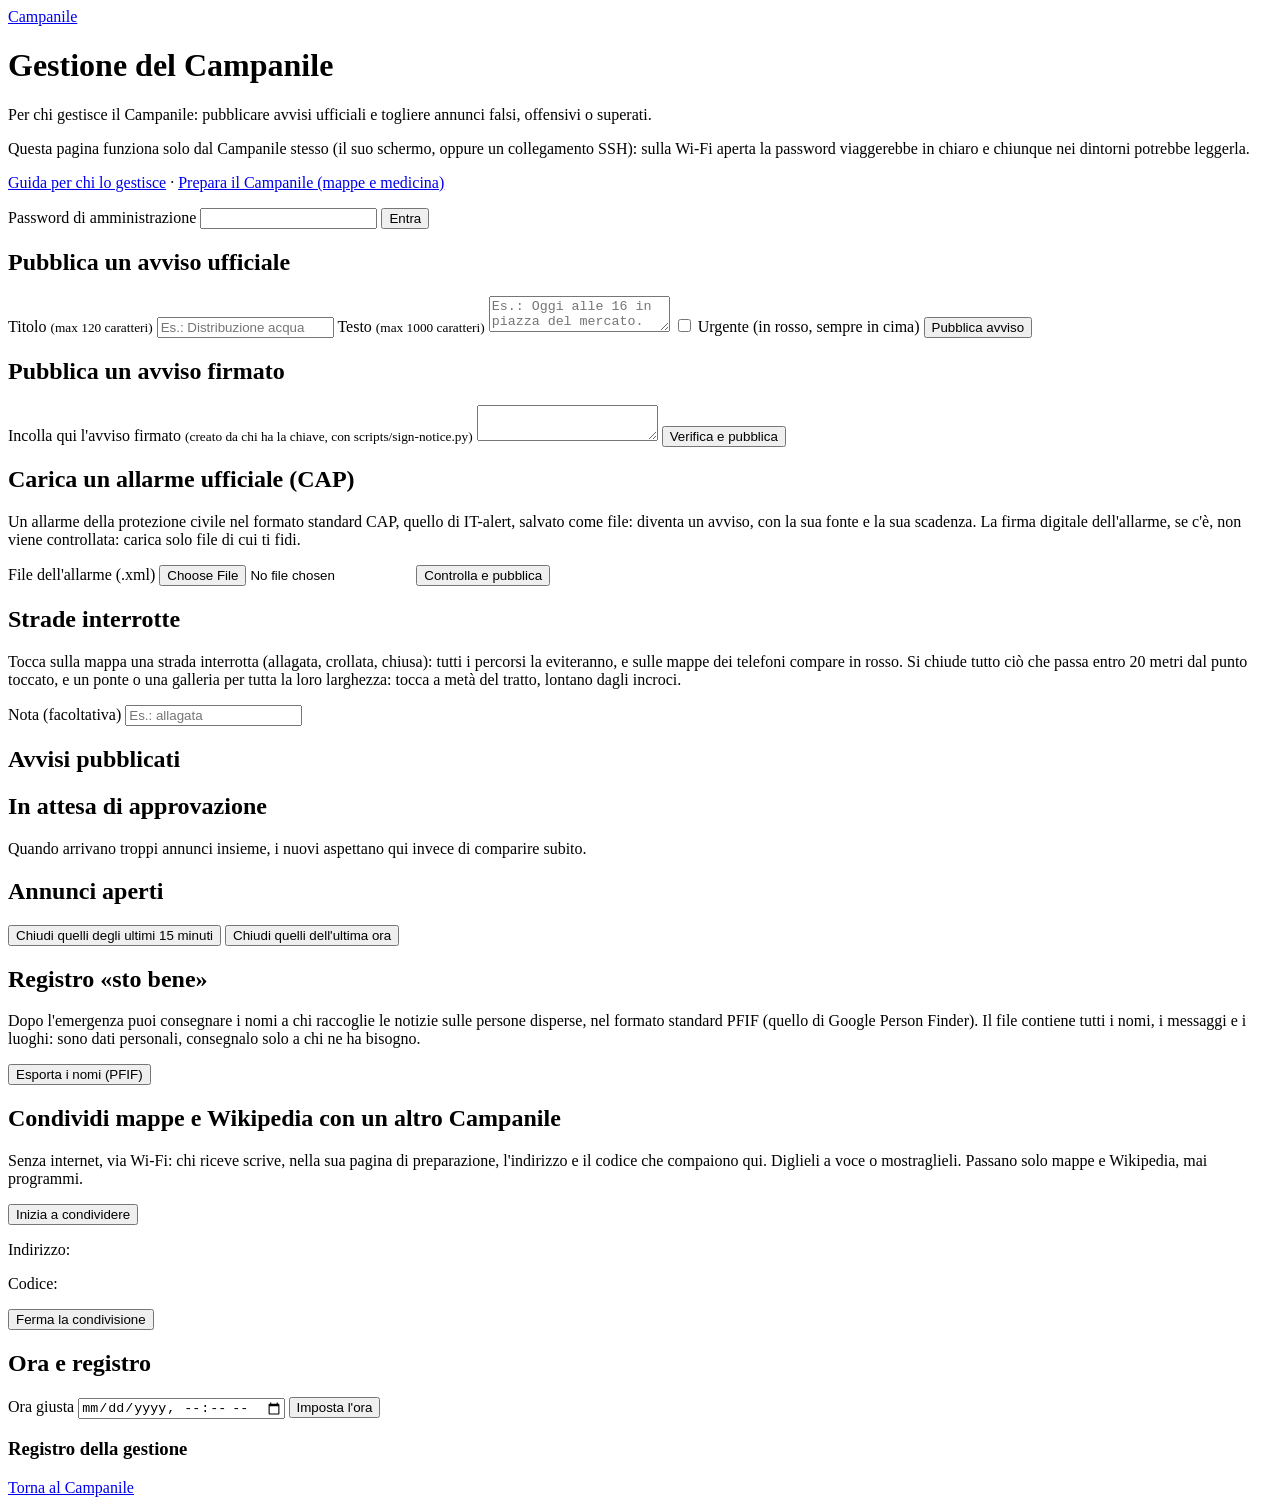
==== campanile/web/admin.html @ a26e3ae1 "Campanile 0.1: first public release" ====
<!doctype html>
<!-- DEVELOPED BY CARROTSTUDIO software house -->
<html lang="it">
<head>
  <meta charset="utf-8">
  <meta name="viewport" content="width=device-width, initial-scale=1">
  <meta name="robots" content="noindex">
  <title data-i18n-title="admin.page">Gestione &middot; Campanile</title>
  <link rel="icon" href="/favicon.svg" type="image/svg+xml">
  <link rel="stylesheet" href="/style.css">
  <link rel="stylesheet" href="/vendor/maplibre-gl.css">
  <script src="/vendor/pmtiles.js"></script>
  <script src="/vendor/basemaps.js"></script>
  <script type="module" src="/admin.js"></script>
</head>
<body>
  <header class="topbar"><a class="brand" href="/">Campanile</a></header>
  <main>
    <h1 data-i18n="admin.title">Gestione del Campanile</h1>
    <p class="subtitle" data-i18n="admin.subtitle">Per chi gestisce il Campanile: pubblicare avvisi ufficiali e togliere annunci falsi, offensivi o superati.</p>
    <div class="note" data-i18n="admin.local">Questa pagina funziona solo dal Campanile stesso (il suo schermo, oppure un collegamento SSH): sulla Wi-Fi aperta la password viaggerebbe in chiaro e chiunque nei dintorni potrebbe leggerla.</div>
    <p><a href="/guide.html" data-i18n="guide.link">Guida per chi lo gestisce</a><span id="setup-link" class="hidden"> &middot; <a href="/setup.html" data-i18n="setup.link">Prepara il Campanile (mappe e medicina)</a></span></p>
    <form class="panel" id="login">
      <label for="password" data-i18n="admin.password">Password di amministrazione</label>
      <input type="password" id="password" required autocomplete="current-password">
      <button type="submit" data-i18n="admin.login">Entra</button>
      <p class="result" id="login-result"></p>
    </form>
    <div id="admin-panel" class="hidden">
      <h2 data-i18n="admin.notice">Pubblica un avviso ufficiale</h2>
      <form class="panel" id="notice-form">
        <label for="notice-title"><span data-i18n="admin.notice.title">Titolo</span> <small data-i18n="admin.notice.title.hint">(max 120 caratteri)</small></label>
        <input type="text" id="notice-title" maxlength="120" required placeholder="Es.: Distribuzione acqua" data-i18n-ph="admin.notice.title.ph">
        <label for="notice-text"><span data-i18n="admin.notice.text">Testo</span> <small data-i18n="admin.notice.text.hint">(max 1000 caratteri)</small></label>
        <textarea id="notice-text" maxlength="1000" required placeholder="Es.: Oggi alle 16 in piazza del mercato. Portate contenitori." data-i18n-ph="admin.notice.text.ph"></textarea>
        <label><input type="checkbox" id="notice-urgent"> <span data-i18n="admin.notice.urgent">Urgente (in rosso, sempre in cima)</span></label>
        <button type="submit" data-i18n="admin.notice.submit">Pubblica avviso</button>
        <p class="result" id="notice-result"></p>
      </form>
      <div id="signed-section" class="hidden">
        <h2 data-i18n="admin.signed">Pubblica un avviso firmato</h2>
        <form class="panel" id="signed-form">
          <label for="signed-text"><span data-i18n="admin.signed.label">Incolla qui l'avviso firmato</span> <small data-i18n="admin.signed.hint">(creato da chi ha la chiave, con scripts/sign-notice.py)</small></label>
          <textarea id="signed-text" required spellcheck="false"></textarea>
          <button type="submit" data-i18n="admin.signed.submit">Verifica e pubblica</button>
          <p class="result" id="signed-result"></p>
        </form>
      </div>
      <h2 data-i18n="admin.cap">Carica un allarme ufficiale (CAP)</h2>
      <form class="panel" id="cap-form">
        <p data-i18n="admin.cap.text">Un allarme della protezione civile nel formato standard CAP, quello di IT-alert, salvato come file: diventa un avviso, con la sua fonte e la sua scadenza. La firma digitale dell'allarme, se c'è, non viene controllata: carica solo file di cui ti fidi.</p>
        <label for="cap-file" data-i18n="admin.cap.file">File dell'allarme (.xml)</label>
        <input type="file" id="cap-file" accept=".xml,.cap,application/xml,text/xml,application/cap+xml" required>
        <button type="submit" data-i18n="admin.cap.submit">Controlla e pubblica</button>
        <p class="result" id="cap-result"></p>
      </form>
      <h2 data-i18n="admin.roads">Strade interrotte</h2>
      <div class="panel">
        <p data-i18n="admin.roads.text">Tocca sulla mappa una strada interrotta (allagata, crollata, chiusa): tutti i percorsi la eviteranno, e sulle mappe dei telefoni compare in rosso. Si chiude tutto ciò che passa entro 20 metri dal punto toccato, e un ponte o una galleria per tutta la loro larghezza: tocca a metà del tratto, lontano dagli incroci.</p>
        <label for="road-note"><span data-i18n="admin.roads.note">Nota (facoltativa)</span></label>
        <input type="text" id="road-note" maxlength="120" placeholder="Es.: allagata" data-i18n-ph="admin.roads.note.ph">
        <div id="road-map" class="road-map"></div>
        <p class="result" id="road-result"></p>
      </div>
      <div id="roads"></div>
      <h2 data-i18n="admin.notices">Avvisi pubblicati</h2>
      <div id="notices"></div>
      <h2 data-i18n="admin.pending">In attesa di approvazione</h2>
      <p class="meta" data-i18n="admin.pending.sub">Quando arrivano troppi annunci insieme, i nuovi aspettano qui invece di comparire subito.</p>
      <div id="pending"></div>
      <h2 data-i18n="admin.posts">Annunci aperti</h2>
      <p>
        <button type="button" class="secondary" data-recent="15" data-i18n="admin.recent15">Chiudi quelli degli ultimi 15 minuti</button>
        <button type="button" class="secondary" data-recent="60" data-i18n="admin.recent60">Chiudi quelli dell'ultima ora</button>
      </p>
      <p class="result" id="bulk-result"></p>
      <div id="posts"></div>
      <h2 data-i18n="admin.people">Registro &laquo;sto bene&raquo;</h2>
      <div class="panel">
        <p data-i18n="admin.pfif.text">Dopo l'emergenza puoi consegnare i nomi a chi raccoglie le notizie sulle persone disperse, nel formato standard PFIF (quello di Google Person Finder). Il file contiene tutti i nomi, i messaggi e i luoghi: sono dati personali, consegnalo solo a chi ne ha bisogno.</p>
        <button type="button" class="secondary" id="pfif-export" data-i18n="admin.pfif.submit">Esporta i nomi (PFIF)</button>
        <p class="result" id="pfif-result"></p>
      </div>
      <div id="people"></div>
      <h2 data-i18n="admin.share">Condividi mappe e Wikipedia con un altro Campanile</h2>
      <div class="panel">
        <p data-i18n="admin.share.text">Senza internet, via Wi-Fi: chi riceve scrive, nella sua pagina di preparazione, l'indirizzo e il codice che compaiono qui. Diglieli a voce o mostraglieli. Passano solo mappe e Wikipedia, mai programmi.</p>
        <button type="button" id="share-start" data-i18n="admin.share.start">Inizia a condividere</button>
        <div id="share-on" class="hidden">
          <p class="meta" id="share-status"></p>
          <p><span data-i18n="admin.share.address">Indirizzo</span>: <strong id="share-address"></strong></p>
          <p><span data-i18n="admin.share.code">Codice</span>: <strong class="share-code" id="share-code"></strong></p>
          <button type="button" class="secondary" id="share-stop" data-i18n="admin.share.stop">Ferma la condivisione</button>
        </div>
      </div>
      <h2 data-i18n="admin.time">Ora e registro</h2>
      <div class="panel">
        <p id="clock-now"></p>
        <p class="result error hidden" id="clock-off"></p>
        <label for="clock-input"><span data-i18n="admin.time.label">Ora giusta</span></label>
        <input type="datetime-local" id="clock-input">
        <button type="button" class="secondary" id="clock-set" data-i18n="admin.time.set">Imposta l'ora</button>
        <p class="result" id="clock-result"></p>
        <p class="meta" id="keep"></p>
      </div>
      <h3 data-i18n="admin.log">Registro della gestione</h3>
      <div id="log"></div>
    </div>
  </main>
  <footer><a href="/" data-i18n="brand.home">Torna al Campanile</a> <nav class="lang" id="lang-switch"></nav></footer>
</body>
</html>
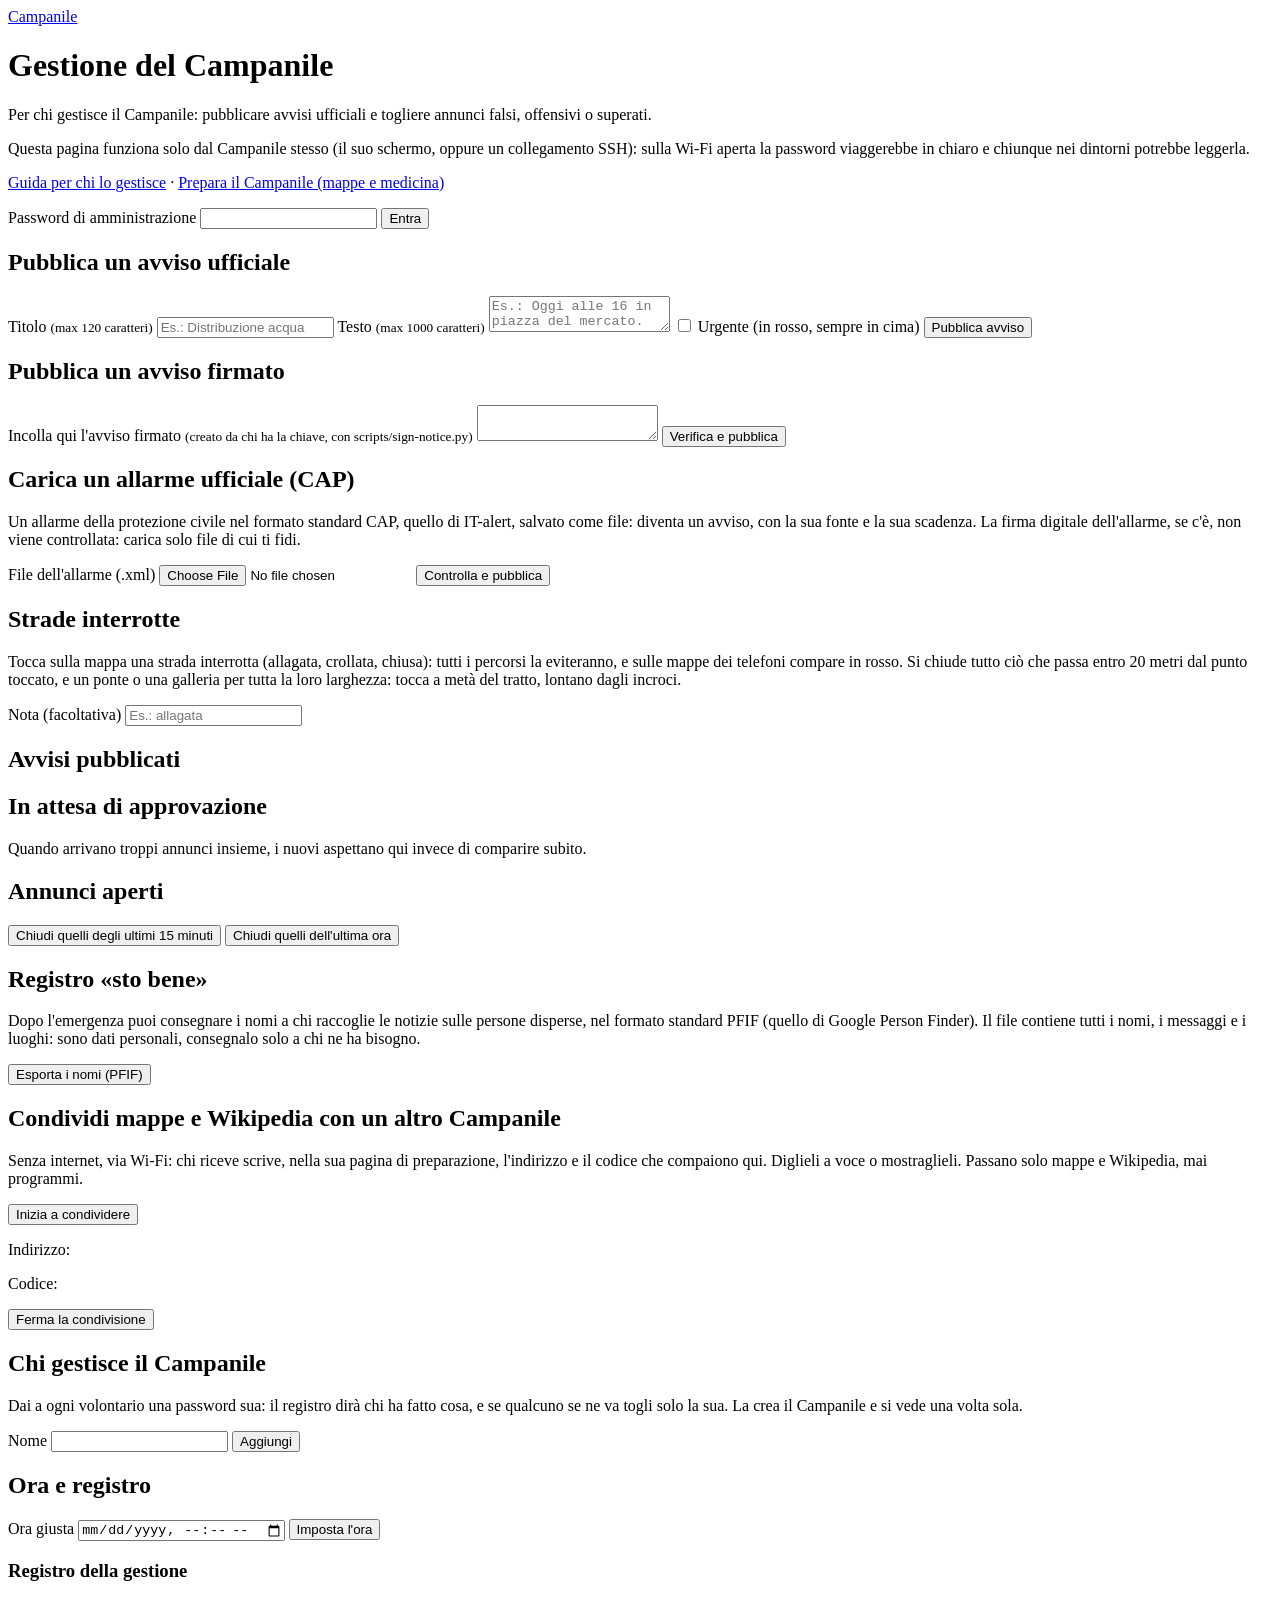
==== commit aeb494ac: "Campanile 0.1: first public release" ====
--- a/campanile/web/admin.html
+++ b/campanile/web/admin.html
@@ -93,6 +93,17 @@
           <button type="button" class="secondary" id="share-stop" data-i18n="admin.share.stop">Ferma la condivisione</button>
         </div>
       </div>
+      <div id="team-section" class="hidden">
+        <h2 data-i18n="admin.team">Chi gestisce il Campanile</h2>
+        <form class="panel" id="team-form">
+          <p data-i18n="admin.team.text">Dai a ogni volontario una password sua: il registro dirà chi ha fatto cosa, e se qualcuno se ne va togli solo la sua. La crea il Campanile e si vede una volta sola.</p>
+          <label for="team-name"><span data-i18n="admin.team.name">Nome</span></label>
+          <input type="text" id="team-name" maxlength="40" required autocomplete="off">
+          <button type="submit" data-i18n="admin.team.add">Aggiungi</button>
+          <p class="result" id="team-result"></p>
+        </form>
+        <div id="team"></div>
+      </div>
       <h2 data-i18n="admin.time">Ora e registro</h2>
       <div class="panel">
         <p id="clock-now"></p>
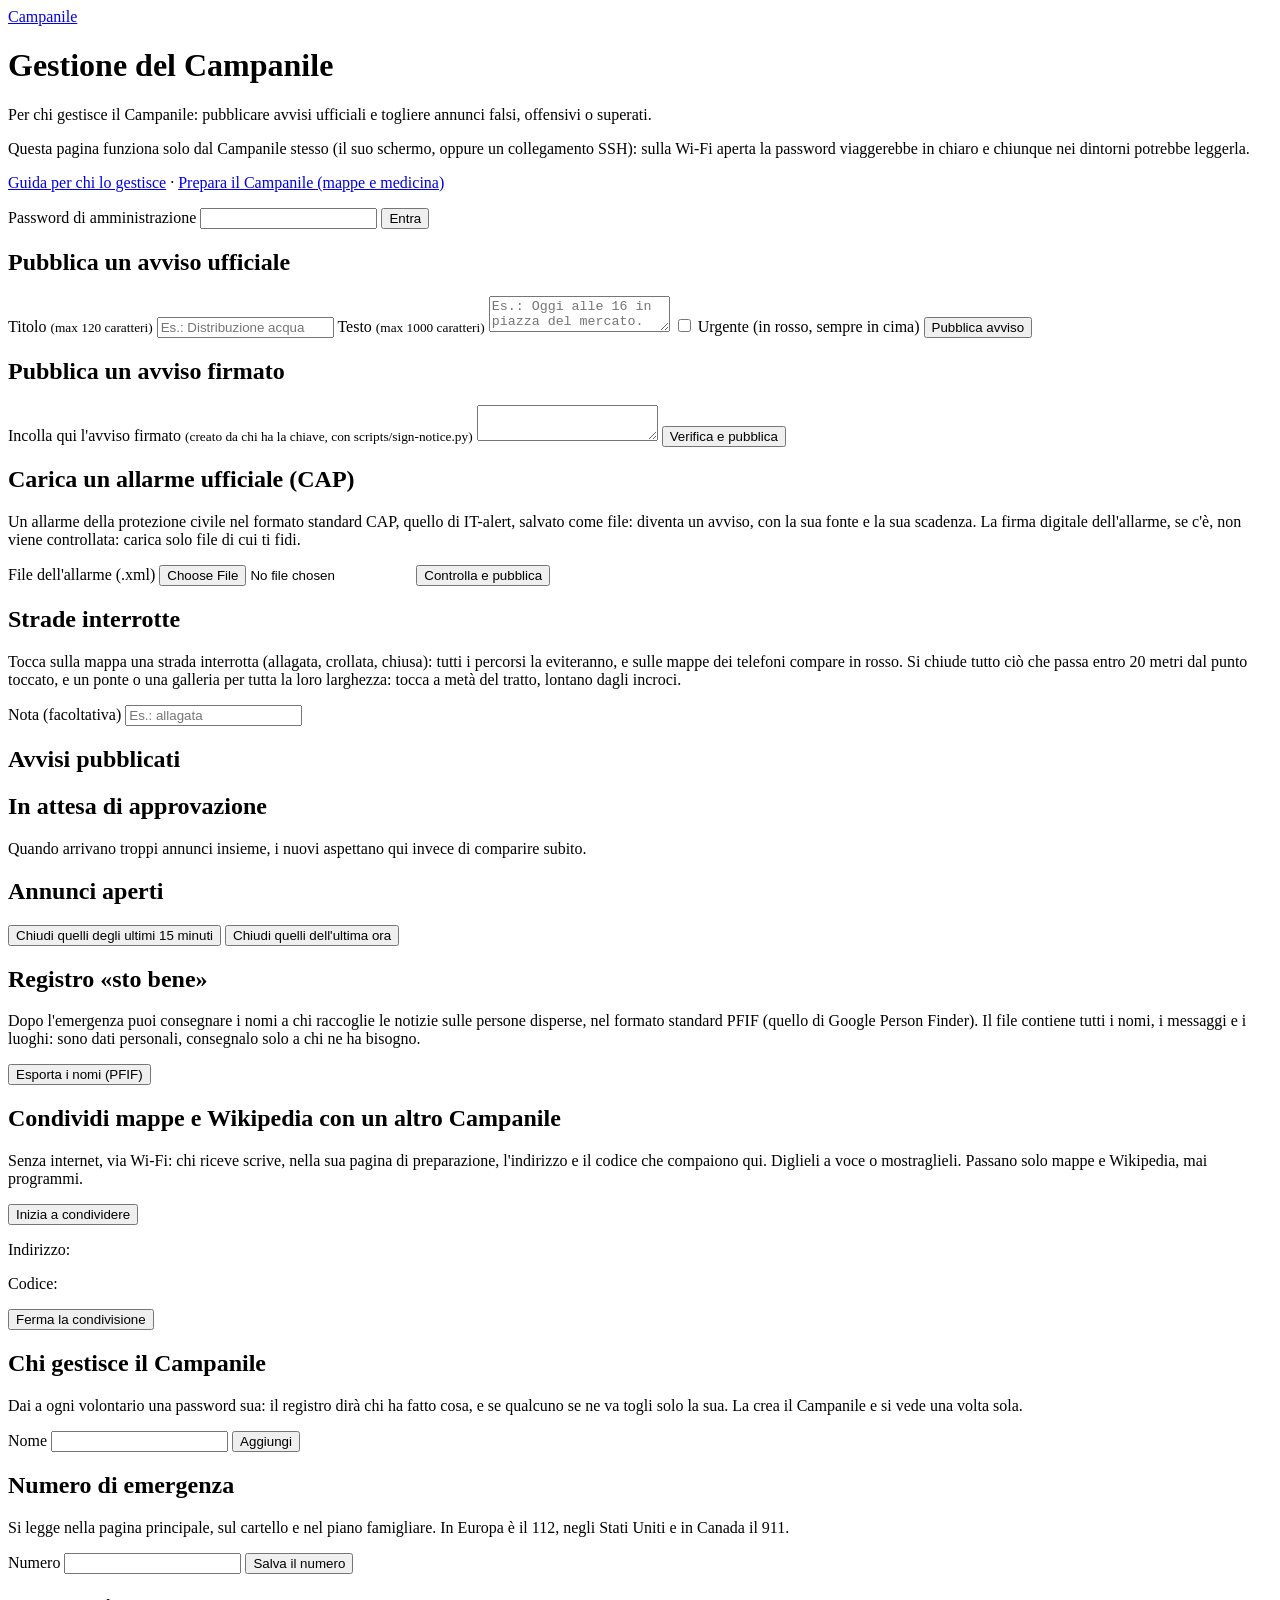
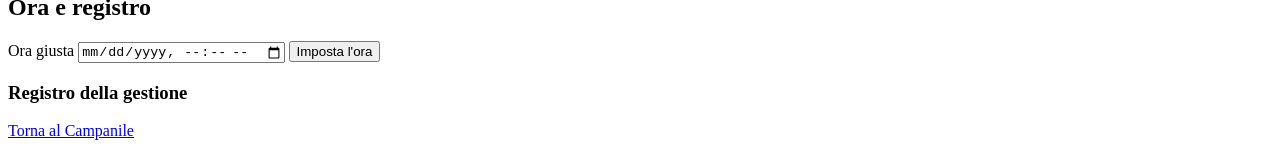
==== commit dd4d54a4: "Campanile 0.1: first public release" ====
--- a/campanile/web/admin.html
+++ b/campanile/web/admin.html
@@ -104,6 +104,14 @@
         </form>
         <div id="team"></div>
       </div>
+      <h2 data-i18n="admin.emergency">Numero di emergenza</h2>
+      <div class="panel">
+        <p data-i18n="admin.emergency.text">Si legge nella pagina principale, sul cartello e nel piano famigliare. In Europa &egrave; il 112, negli Stati Uniti e in Canada il 911.</p>
+        <label for="emergency-input"><span data-i18n="admin.emergency.label">Numero</span></label>
+        <input type="text" id="emergency-input" inputmode="numeric" maxlength="6" autocomplete="off">
+        <button type="button" class="secondary" id="emergency-set" data-i18n="admin.emergency.save">Salva il numero</button>
+        <p class="result" id="emergency-result"></p>
+      </div>
       <h2 data-i18n="admin.time">Ora e registro</h2>
       <div class="panel">
         <p id="clock-now"></p>
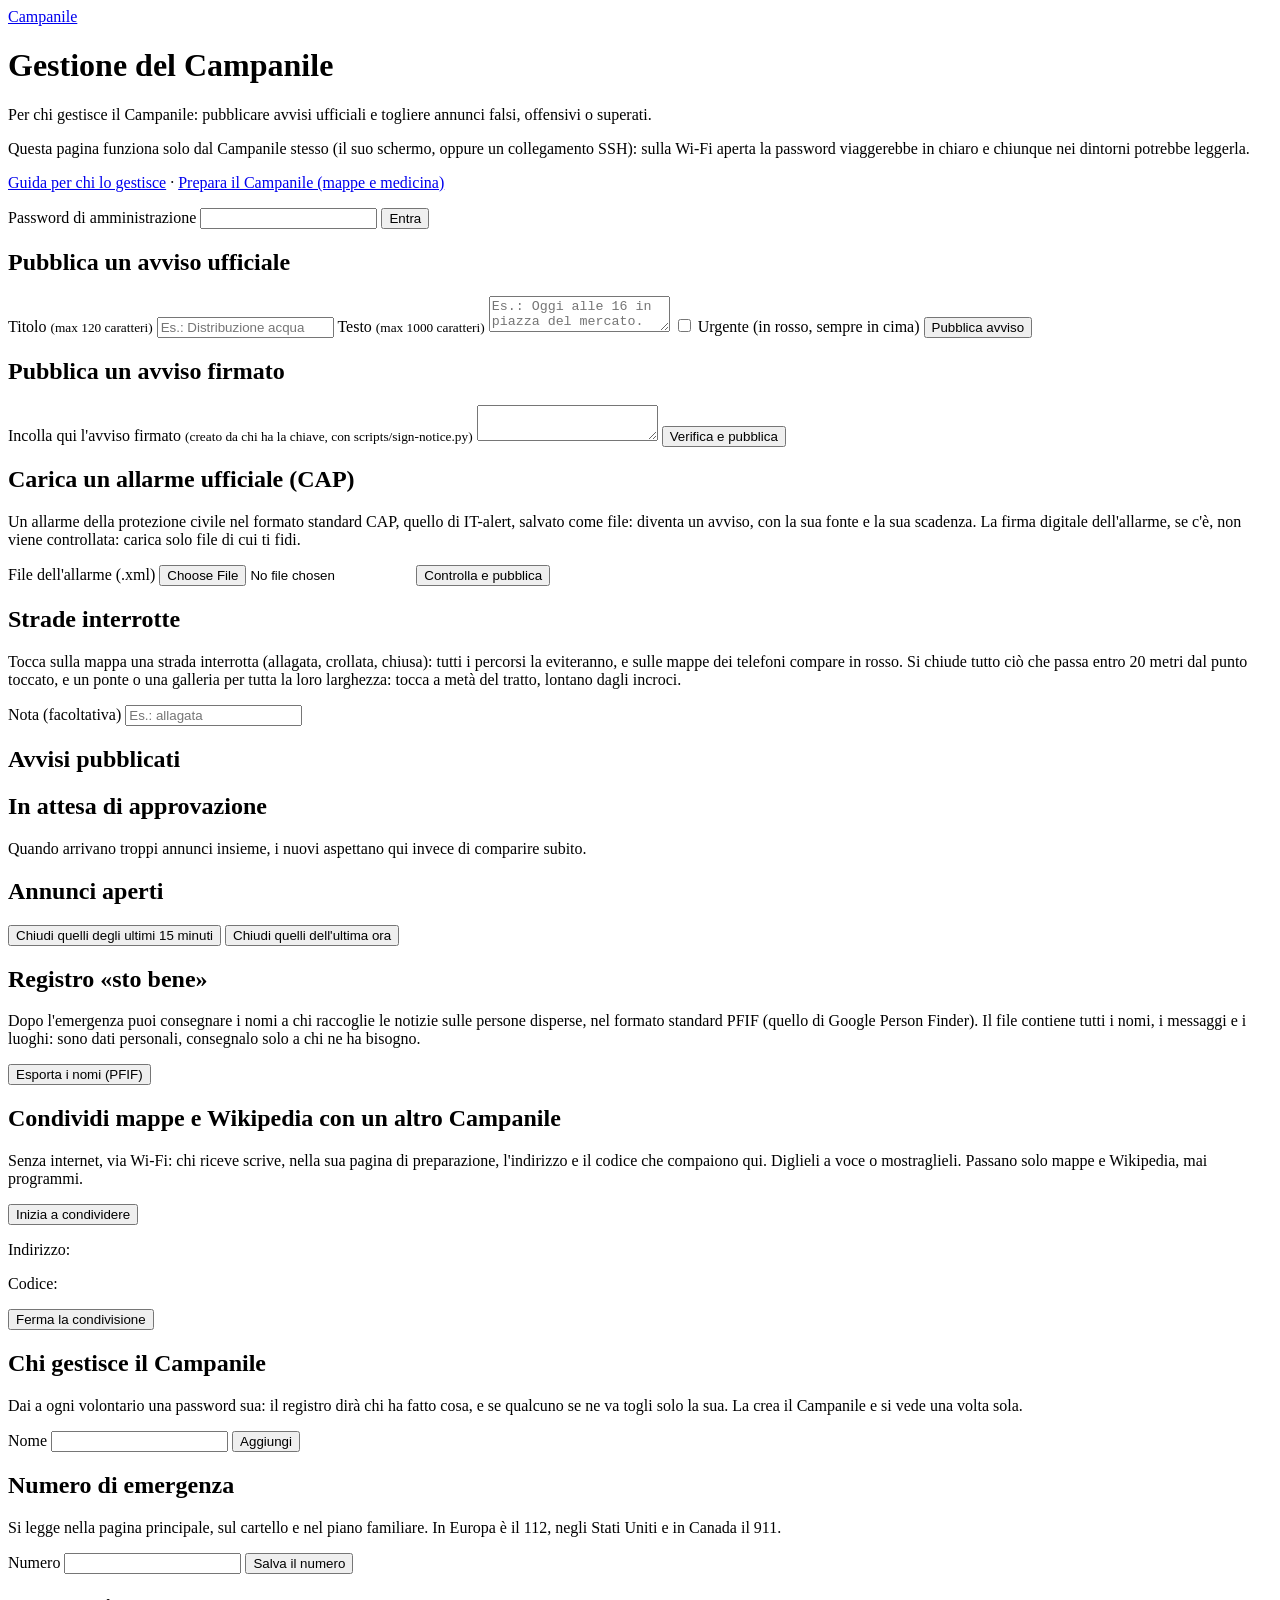
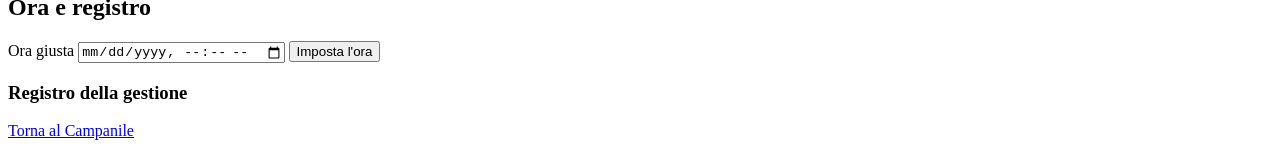
==== commit 765676ac: "Campanile 0.1: first public release" ====
--- a/campanile/web/admin.html
+++ b/campanile/web/admin.html
@@ -106,7 +106,7 @@
       </div>
       <h2 data-i18n="admin.emergency">Numero di emergenza</h2>
       <div class="panel">
-        <p data-i18n="admin.emergency.text">Si legge nella pagina principale, sul cartello e nel piano famigliare. In Europa &egrave; il 112, negli Stati Uniti e in Canada il 911.</p>
+        <p data-i18n="admin.emergency.text">Si legge nella pagina principale, sul cartello e nel piano familiare. In Europa &egrave; il 112, negli Stati Uniti e in Canada il 911.</p>
         <label for="emergency-input"><span data-i18n="admin.emergency.label">Numero</span></label>
         <input type="text" id="emergency-input" inputmode="numeric" maxlength="6" autocomplete="off">
         <button type="button" class="secondary" id="emergency-set" data-i18n="admin.emergency.save">Salva il numero</button>
